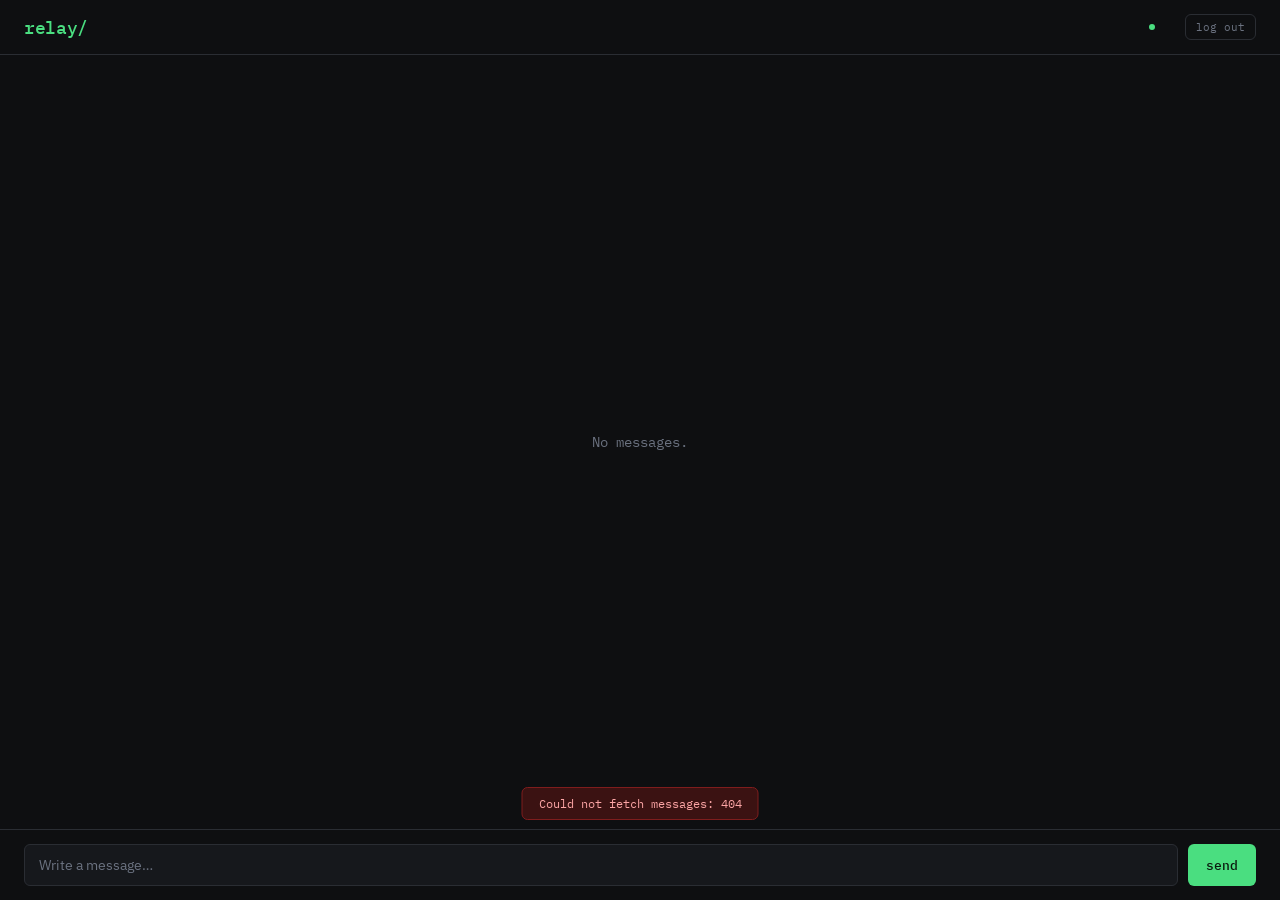
==== bff/src/main/resources/static/index.html @ 6a46d388 "Add chat UI, improve logout handling, and enhance user/message services - Add `index.html` with chat" ====
<!DOCTYPE html>
<html lang="en">
<head>
    <meta charset="UTF-8"/>
    <meta name="viewport" content="width=device-width, initial-scale=1.0"/>
    <title>Relay Chat</title>
    <style>
        @import url('https://fonts.googleapis.com/css2?family=IBM+Plex+Mono:wght@400;500&family=IBM+Plex+Sans:wght@300;400;500&display=swap');

        *, *::before, *::after {
            box-sizing: border-box;
            margin: 0;
            padding: 0;
        }

        :root {
            --bg: #0e0f11;
            --surface: #16181c;
            --border: #2a2d33;
            --accent: #4ade80;
            --accent2: #86efac;
            --muted: #6b7280;
            --text: #e5e7eb;
            --radius: 6px;
            --mono: 'IBM Plex Mono', monospace;
            --sans: 'IBM Plex Sans', sans-serif;
        }

        body {
            font-family: var(--sans);
            background: var(--bg);
            color: var(--text);
            height: 100dvh;
            display: grid;
            grid-template-rows: auto 1fr auto;
            grid-template-columns: 1fr;
        }

        /* ── Header ── */
        header {
            padding: 14px 24px;
            border-bottom: 1px solid var(--border);
            display: flex;
            align-items: center;
            gap: 12px;
        }

        header .logo {
            font-family: var(--mono);
            font-size: 1.1rem;
            font-weight: 500;
            color: var(--accent);
            letter-spacing: -0.02em;
        }

        header .status {
            font-family: var(--mono);
            font-size: 0.7rem;
            color: var(--muted);
            margin-left: auto;
            margin-right: 12px;
            display: flex;
            align-items: center;
            gap: 6px;
        }

        header .status .dot {
            display: inline-block;
            width: 6px;
            height: 6px;
            border-radius: 50%;
            background: var(--accent);
            animation: pulse 2s ease-in-out infinite;
            flex-shrink: 0;
        }

        @keyframes pulse {
            0%, 100% { opacity: 1; }
            50%       { opacity: 0.35; }
        }

        /* ── Message list ── */
        #messages {
            overflow-y: auto;
            padding: 20px 24px;
            display: flex;
            flex-direction: column;
            gap: 8px;
        }

        #messages:empty::after {
            content: 'No messages.';
            color: var(--muted);
            font-size: 0.85rem;
            font-family: var(--mono);
            align-self: center;
            margin-top: auto;
            margin-bottom: auto;
        }

        .msg {
            background: var(--surface);
            border: 1px solid var(--border);
            border-radius: var(--radius);
            padding: 10px 14px;
            max-width: 72%;
            width: fit-content;
            animation: fadeIn 0.15s ease;
        }

        @keyframes fadeIn {
            from {
                opacity: 0;
                transform: translateY(4px);
            }
        }

        .msg.own {
            align-self: flex-end;
            border-color: #2a3d30;
            background: #131f16;
        }

        .msg .sender {
            font-family: var(--mono);
            font-size: 0.65rem;
            color: var(--accent);
            margin-bottom: 4px;
            text-transform: lowercase;
        }

        .msg.own .sender {
            color: var(--accent2);
        }

        .msg .body {
            font-size: 0.9rem;
            line-height: 1.5;
            color: var(--text);
        }

        .msg .ts {
            font-family: var(--mono);
            font-size: 0.6rem;
            color: var(--muted);
            margin-top: 4px;
            text-align: right;
            white-space: nowrap;
        }

        /* ── Compose area ── */
        footer {
            border-top: 1px solid var(--border);
            padding: 14px 24px;
            display: flex;
            gap: 10px;
            align-items: flex-end;
        }

        #input {
            flex: 1;
            background: var(--surface);
            border: 1px solid var(--border);
            border-radius: var(--radius);
            color: var(--text);
            font-family: var(--sans);
            font-size: 0.9rem;
            padding: 10px 14px;
            resize: none;
            min-height: 42px;
            max-height: 120px;
            line-height: 1.4;
            outline: none;
            transition: border-color 0.15s;
        }

        #input:focus {
            border-color: var(--accent);
        }

        #input::placeholder {
            color: var(--muted);
        }

        #send-btn {
            background: var(--accent);
            color: #0a1a0d;
            border: none;
            border-radius: var(--radius);
            font-family: var(--mono);
            font-size: 0.8rem;
            font-weight: 500;
            padding: 10px 18px;
            cursor: pointer;
            height: 42px;
            transition: background 0.15s, opacity 0.15s;
            white-space: nowrap;
        }

        #send-btn:hover {
            background: var(--accent2);
        }

        #send-btn:active {
            opacity: 0.75;
        }

        #send-btn:disabled {
            opacity: 0.4;
            cursor: not-allowed;
        }

        /* ── Logout ── */
        .logout-btn {
            background: transparent;
            border: 1px solid var(--border);
            border-radius: var(--radius);
            color: var(--muted);
            font-family: var(--mono);
            font-size: 0.7rem;
            padding: 5px 10px;
            cursor: pointer;
            transition: border-color 0.15s, color 0.15s;
        }

        .logout-btn:hover {
            border-color: var(--accent);
            color: var(--accent);
        }

        /* ── Error toast ── */
        #error {
            display: none;
            position: fixed;
            bottom: 80px;
            left: 50%;
            transform: translateX(-50%);
            background: #3b1212;
            border: 1px solid #7f1d1d;
            color: #fca5a5;
            font-family: var(--mono);
            font-size: 0.75rem;
            padding: 8px 16px;
            border-radius: var(--radius);
            z-index: 99;
        }

        #error.show {
            display: block;
            animation: fadeIn 0.2s ease;
        }
    </style>
</head>
<body>

<header>
    <div class="logo">relay/</div>
    <div class="status">
        <span class="dot"></span>
        <span id="who"></span>
    </div>
    <form action="/logout" method="post">
        <button type="submit" class="logout-btn">log out</button>
    </form>
</header>

<div id="messages"></div>

<footer>
    <textarea id="input" placeholder="Write a message…" rows="1"></textarea>
    <button id="send-btn">send</button>
</footer>

<div id="error"></div>

<script>
    let currentUser = null;

    async function init() {
        try {
            const res = await fetch('/api/users/me');
            if (res.status === 401 || res.status === 302) {
                window.location.href = '/oauth2/authorization/authservice';
                return;
            }
            const user = await res.json();
            currentUser = user.username ?? user.sub ?? user.email ?? 'du';
            document.getElementById('who').textContent = currentUser;
        } catch (e) {
            showError('Could not fetch user: ' + e.message);
        }
        await loadMessages();
    }

    async function loadMessages() {
        try {
            const res = await fetch('/api/messages');
            if (!res.ok) throw new Error(res.status);
            const messages = await res.json();
            const list = document.getElementById('messages');
            list.innerHTML = '';
            messages.forEach(renderMessage);
        } catch (e) {
            showError('Could not fetch messages: ' + e.message);
        }
    }

    function renderMessage(msg) {
        const list = document.getElementById('messages');
        const div = document.createElement('div');
        const isOwn = msg.senderId === currentUser || msg.sender === currentUser;
        div.className = 'msg' + (isOwn ? ' own' : '');

        const sender = msg.senderId ?? msg.sender ?? 'unknown';
        const body   = msg.content ?? msg.text ?? msg.body ?? '';
        const time = msg.createdAt
            ? new Date(msg.createdAt).toLocaleString('sv-SE', {
                year: 'numeric',
                month: '2-digit',
                day: '2-digit',
                hour: '2-digit',
                minute: '2-digit'
            })
            : '';

        div.innerHTML = `
            <div class="sender">${esc(sender)}</div>
            <div class="body">${esc(body)}</div>
            ${time ? `<div class="ts">${time}</div>` : ''}
        `;
        list.appendChild(div);
        list.scrollTop = list.scrollHeight;
    }

    async function sendMessage() {
        const input = document.getElementById('input');
        const btn   = document.getElementById('send-btn');
        const text  = input.value.trim();
        if (!text) return;

        btn.disabled = true;
        try {
            const res = await fetch('/api/messages', {
                method: 'POST',
                headers: { 'Content-Type': 'application/json' },
                body: JSON.stringify({ content: text })
            });
            if (!res.ok) throw new Error(res.status);
            const msg = await res.json();
            input.value = '';
            input.style.height = 'auto';
            renderMessage(msg);
        } catch (e) {
            showError('Could not send: ' + e.message);
        } finally {
            btn.disabled = false;
            input.focus();
        }
    }

    document.getElementById('input').addEventListener('input', function () {
        this.style.height = 'auto';
        this.style.height = Math.min(this.scrollHeight, 120) + 'px';
    });

    document.getElementById('input').addEventListener('keydown', e => {
        if (e.key === 'Enter' && !e.shiftKey) {
            e.preventDefault();
            sendMessage();
        }
    });

    document.getElementById('send-btn').addEventListener('click', sendMessage);

    function showError(msg) {
        const el = document.getElementById('error');
        el.textContent = msg;
        el.classList.add('show');
        setTimeout(() => el.classList.remove('show'), 3000);
    }

    function esc(str) {
        return String(str)
            .replace(/&/g, '&amp;').replace(/</g, '&lt;')
            .replace(/>/g, '&gt;').replace(/"/g, '&quot;');
    }

    init();
</script>
</body>
</html>
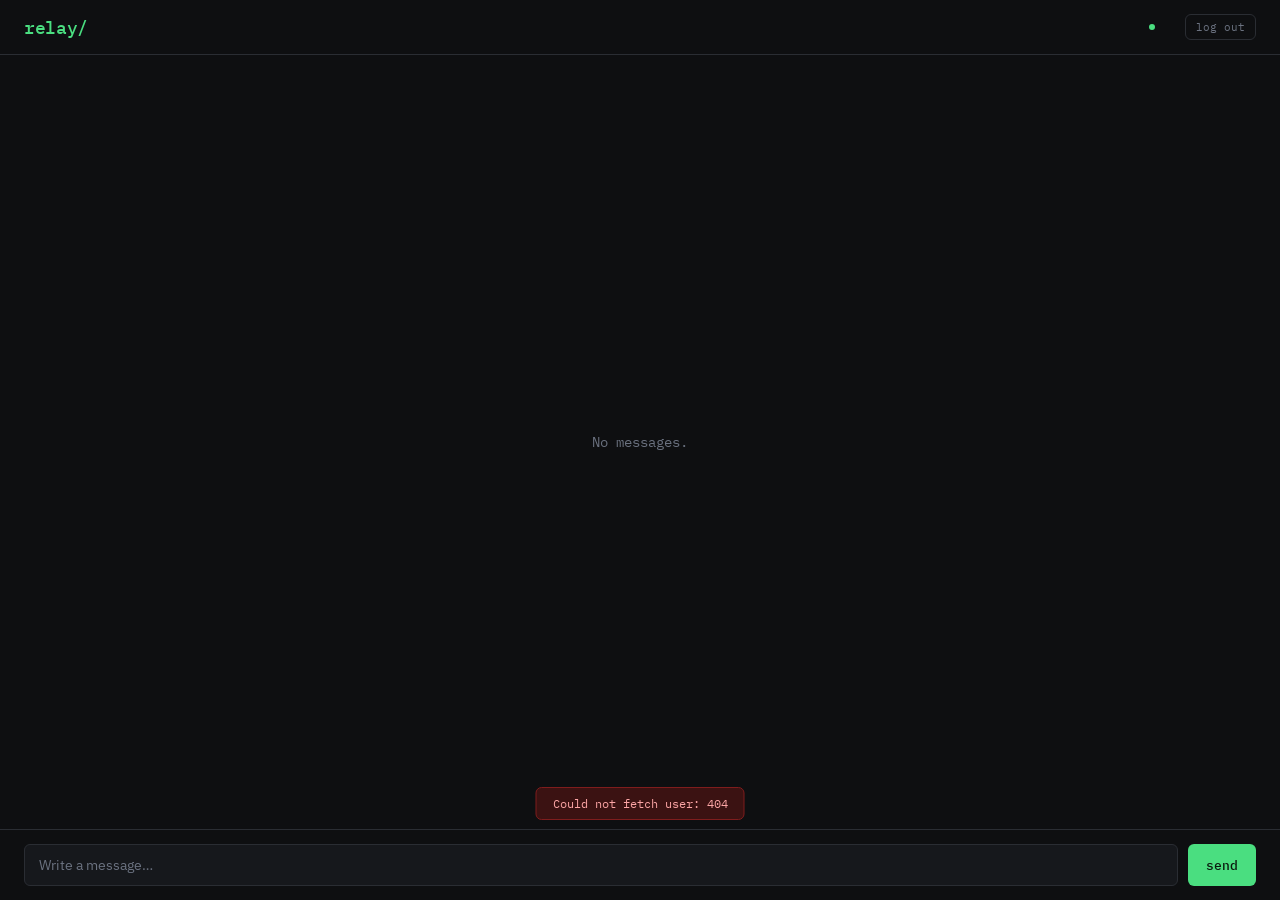
==== commit 4983d631: "- Externalize `postLogoutRedirectUri` configuration in `BffConfig`. - Change `senderId` type from `U" ====
--- a/bff/src/main/resources/static/index.html
+++ b/bff/src/main/resources/static/index.html
@@ -279,22 +279,33 @@
     async function init() {
         try {
             const res = await fetch('/api/users/me');
-            if (res.status === 401 || res.status === 302) {
+            if (res.status === 401 || res.redirected) {
                 window.location.href = '/oauth2/authorization/authservice';
                 return;
             }
+            if (!res.ok) throw new Error(res.status);
             const user = await res.json();
-            currentUser = user.username ?? user.sub ?? user.email ?? 'du';
+            currentUser = user.username ?? user.sub ?? user.email ?? 'unknown';
             document.getElementById('who').textContent = currentUser;
         } catch (e) {
             showError('Could not fetch user: ' + e.message);
+            return;
         }
         await loadMessages();
+    }
+
+    function handleResponse(res) {
+        if (res.status === 401 || res.redirected) {
+            window.location.href = '/oauth2/authorization/authservice';
+            return false;
+        }
+        return true;
     }
 
     async function loadMessages() {
         try {
             const res = await fetch('/api/messages');
+            if (!handleResponse(res)) return;
             if (!res.ok) throw new Error(res.status);
             const messages = await res.json();
             const list = document.getElementById('messages');
@@ -345,6 +356,7 @@
                 headers: { 'Content-Type': 'application/json' },
                 body: JSON.stringify({ content: text })
             });
+            if (!handleResponse(res)) return;
             if (!res.ok) throw new Error(res.status);
             const msg = await res.json();
             input.value = '';
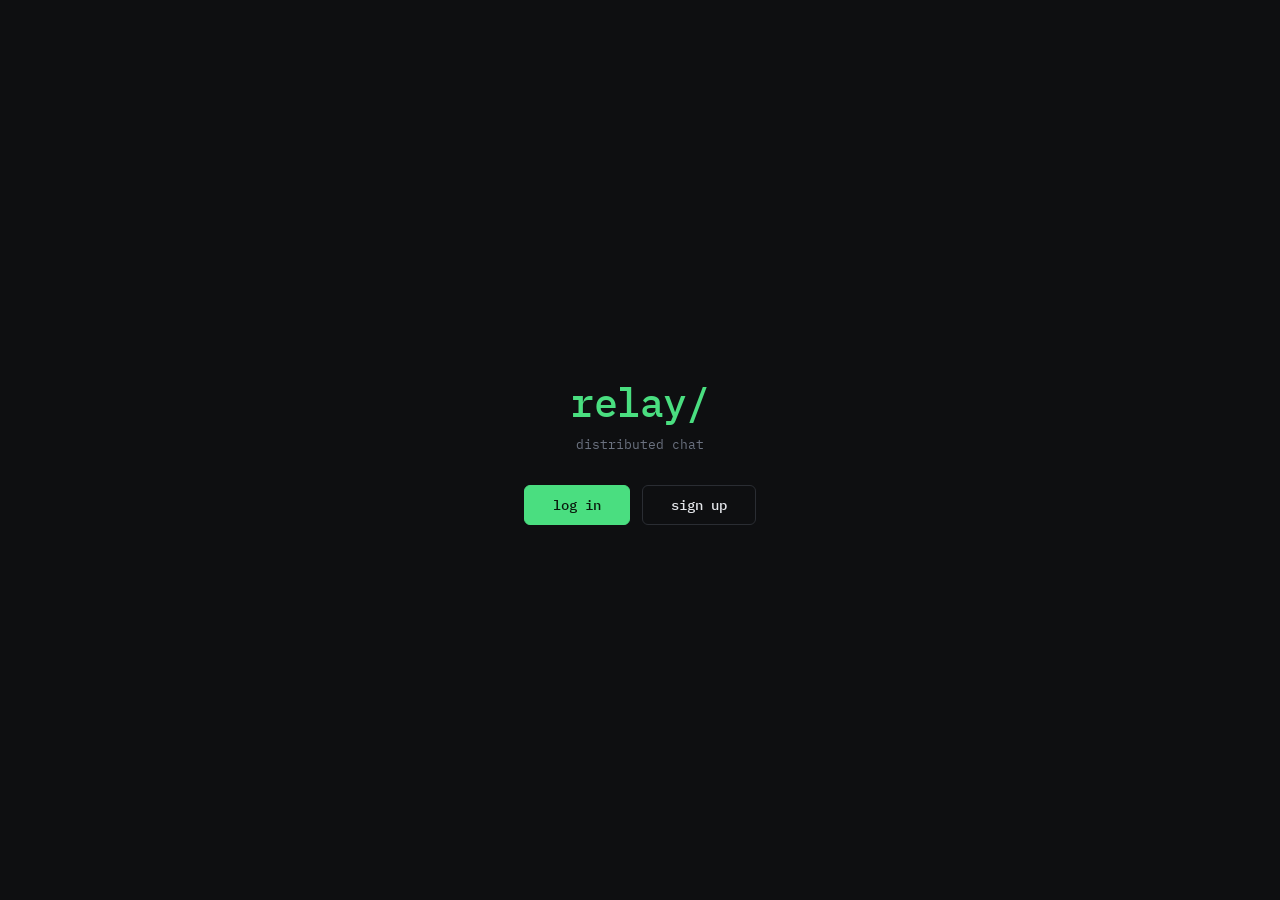
==== commit 3a2cdc5c: "Introduce `register.html`, redesign `index.html`, and add `app.html` for improved views and navigati" ====
--- a/bff/src/main/resources/static/index.html
+++ b/bff/src/main/resources/static/index.html
@@ -3,15 +3,11 @@
 <head>
     <meta charset="UTF-8"/>
     <meta name="viewport" content="width=device-width, initial-scale=1.0"/>
-    <title>Relay Chat</title>
+    <title>Relay</title>
     <style>
-        @import url('https://fonts.googleapis.com/css2?family=IBM+Plex+Mono:wght@400;500&family=IBM+Plex+Sans:wght@300;400;500&display=swap');
+        @import url('https://fonts.googleapis.com/css2?family=IBM+Plex+Mono:wght@400;500&display=swap');
 
-        *, *::before, *::after {
-            box-sizing: border-box;
-            margin: 0;
-            padding: 0;
-        }
+        *, *::before, *::after { box-sizing: border-box; margin: 0; padding: 0; }
 
         :root {
             --bg: #0e0f11;
@@ -23,381 +19,82 @@
             --text: #e5e7eb;
             --radius: 6px;
             --mono: 'IBM Plex Mono', monospace;
-            --sans: 'IBM Plex Sans', sans-serif;
         }
 
         body {
-            font-family: var(--sans);
+            font-family: var(--mono);
             background: var(--bg);
             color: var(--text);
             height: 100dvh;
-            display: grid;
-            grid-template-rows: auto 1fr auto;
-            grid-template-columns: 1fr;
+            display: flex;
+            align-items: center;
+            justify-content: center;
         }
 
-        /* ── Header ── */
-        header {
-            padding: 14px 24px;
-            border-bottom: 1px solid var(--border);
+        .container {
             display: flex;
+            flex-direction: column;
             align-items: center;
-            gap: 12px;
+            gap: 32px;
         }
 
-        header .logo {
-            font-family: var(--mono);
-            font-size: 1.1rem;
+        .logo {
+            font-size: 2.5rem;
             font-weight: 500;
             color: var(--accent);
             letter-spacing: -0.02em;
         }
 
-        header .status {
+        .tagline {
             font-family: var(--mono);
-            font-size: 0.7rem;
+            font-size: 0.8rem;
             color: var(--muted);
-            margin-left: auto;
-            margin-right: 12px;
-            display: flex;
-            align-items: center;
-            gap: 6px;
+            text-align: center;
         }
 
-        header .status .dot {
-            display: inline-block;
-            width: 6px;
-            height: 6px;
-            border-radius: 50%;
-            background: var(--accent);
-            animation: pulse 2s ease-in-out infinite;
-            flex-shrink: 0;
+        .buttons {
+            display: flex;
+            gap: 12px;
         }
 
-        @keyframes pulse {
-            0%, 100% { opacity: 1; }
-            50%       { opacity: 0.35; }
+        .btn {
+            font-family: var(--mono);
+            font-size: 0.85rem;
+            font-weight: 500;
+            padding: 10px 28px;
+            border-radius: var(--radius);
+            cursor: pointer;
+            text-decoration: none;
+            transition: background 0.15s, border-color 0.15s, color 0.15s;
         }
 
-        /* ── Message list ── */
-        #messages {
-            overflow-y: auto;
-            padding: 20px 24px;
-            display: flex;
-            flex-direction: column;
-            gap: 8px;
+        .btn-primary {
+            background: var(--accent);
+            color: #0a1a0d;
+            border: 1px solid var(--accent);
         }
 
-        #messages:empty::after {
-            content: 'No messages.';
-            color: var(--muted);
-            font-size: 0.85rem;
-            font-family: var(--mono);
-            align-self: center;
-            margin-top: auto;
-            margin-bottom: auto;
+        .btn-primary:hover { background: var(--accent2); border-color: var(--accent2); }
+
+        .btn-secondary {
+            background: transparent;
+            color: var(--text);
+            border: 1px solid var(--border);
         }
 
-        .msg {
-            background: var(--surface);
-            border: 1px solid var(--border);
-            border-radius: var(--radius);
-            padding: 10px 14px;
-            max-width: 72%;
-            width: fit-content;
-            animation: fadeIn 0.15s ease;
-        }
-
-        @keyframes fadeIn {
-            from {
-                opacity: 0;
-                transform: translateY(4px);
-            }
-        }
-
-        .msg.own {
-            align-self: flex-end;
-            border-color: #2a3d30;
-            background: #131f16;
-        }
-
-        .msg .sender {
-            font-family: var(--mono);
-            font-size: 0.65rem;
-            color: var(--accent);
-            margin-bottom: 4px;
-            text-transform: lowercase;
-        }
-
-        .msg.own .sender {
-            color: var(--accent2);
-        }
-
-        .msg .body {
-            font-size: 0.9rem;
-            line-height: 1.5;
-            color: var(--text);
-        }
-
-        .msg .ts {
-            font-family: var(--mono);
-            font-size: 0.6rem;
-            color: var(--muted);
-            margin-top: 4px;
-            text-align: right;
-            white-space: nowrap;
-        }
-
-        /* ── Compose area ── */
-        footer {
-            border-top: 1px solid var(--border);
-            padding: 14px 24px;
-            display: flex;
-            gap: 10px;
-            align-items: flex-end;
-        }
-
-        #input {
-            flex: 1;
-            background: var(--surface);
-            border: 1px solid var(--border);
-            border-radius: var(--radius);
-            color: var(--text);
-            font-family: var(--sans);
-            font-size: 0.9rem;
-            padding: 10px 14px;
-            resize: none;
-            min-height: 42px;
-            max-height: 120px;
-            line-height: 1.4;
-            outline: none;
-            transition: border-color 0.15s;
-        }
-
-        #input:focus {
-            border-color: var(--accent);
-        }
-
-        #input::placeholder {
-            color: var(--muted);
-        }
-
-        #send-btn {
-            background: var(--accent);
-            color: #0a1a0d;
-            border: none;
-            border-radius: var(--radius);
-            font-family: var(--mono);
-            font-size: 0.8rem;
-            font-weight: 500;
-            padding: 10px 18px;
-            cursor: pointer;
-            height: 42px;
-            transition: background 0.15s, opacity 0.15s;
-            white-space: nowrap;
-        }
-
-        #send-btn:hover {
-            background: var(--accent2);
-        }
-
-        #send-btn:active {
-            opacity: 0.75;
-        }
-
-        #send-btn:disabled {
-            opacity: 0.4;
-            cursor: not-allowed;
-        }
-
-        /* ── Logout ── */
-        .logout-btn {
-            background: transparent;
-            border: 1px solid var(--border);
-            border-radius: var(--radius);
-            color: var(--muted);
-            font-family: var(--mono);
-            font-size: 0.7rem;
-            padding: 5px 10px;
-            cursor: pointer;
-            transition: border-color 0.15s, color 0.15s;
-        }
-
-        .logout-btn:hover {
-            border-color: var(--accent);
-            color: var(--accent);
-        }
-
-        /* ── Error toast ── */
-        #error {
-            display: none;
-            position: fixed;
-            bottom: 80px;
-            left: 50%;
-            transform: translateX(-50%);
-            background: #3b1212;
-            border: 1px solid #7f1d1d;
-            color: #fca5a5;
-            font-family: var(--mono);
-            font-size: 0.75rem;
-            padding: 8px 16px;
-            border-radius: var(--radius);
-            z-index: 99;
-        }
-
-        #error.show {
-            display: block;
-            animation: fadeIn 0.2s ease;
-        }
+        .btn-secondary:hover { border-color: var(--accent); color: var(--accent); }
     </style>
 </head>
 <body>
-
-<header>
-    <div class="logo">relay/</div>
-    <div class="status">
-        <span class="dot"></span>
-        <span id="who"></span>
+<div class="container">
+    <div style="display:flex;flex-direction:column;align-items:center;gap:8px;">
+        <div class="logo">relay/</div>
+        <p class="tagline">distributed chat</p>
     </div>
-    <form action="/logout" method="post">
-        <button type="submit" class="logout-btn">log out</button>
-    </form>
-</header>
-
-<div id="messages"></div>
-
-<footer>
-    <textarea id="input" placeholder="Write a message…" rows="1"></textarea>
-    <button id="send-btn">send</button>
-</footer>
-
-<div id="error"></div>
-
-<script>
-    let currentUser = null;
-
-    async function init() {
-        try {
-            const res = await fetch('/api/users/me');
-            if (res.status === 401 || res.redirected) {
-                window.location.href = '/oauth2/authorization/authservice';
-                return;
-            }
-            if (!res.ok) throw new Error(res.status);
-            const user = await res.json();
-            currentUser = user.username ?? user.sub ?? user.email ?? 'unknown';
-            document.getElementById('who').textContent = currentUser;
-        } catch (e) {
-            showError('Could not fetch user: ' + e.message);
-            return;
-        }
-        await loadMessages();
-    }
-
-    function handleResponse(res) {
-        if (res.status === 401 || res.redirected) {
-            window.location.href = '/oauth2/authorization/authservice';
-            return false;
-        }
-        return true;
-    }
-
-    async function loadMessages() {
-        try {
-            const res = await fetch('/api/messages');
-            if (!handleResponse(res)) return;
-            if (!res.ok) throw new Error(res.status);
-            const messages = await res.json();
-            const list = document.getElementById('messages');
-            list.innerHTML = '';
-            messages.forEach(renderMessage);
-        } catch (e) {
-            showError('Could not fetch messages: ' + e.message);
-        }
-    }
-
-    function renderMessage(msg) {
-        const list = document.getElementById('messages');
-        const div = document.createElement('div');
-        const isOwn = msg.senderId === currentUser || msg.sender === currentUser;
-        div.className = 'msg' + (isOwn ? ' own' : '');
-
-        const sender = msg.senderId ?? msg.sender ?? 'unknown';
-        const body   = msg.content ?? msg.text ?? msg.body ?? '';
-        const time = msg.createdAt
-            ? new Date(msg.createdAt).toLocaleString('sv-SE', {
-                year: 'numeric',
-                month: '2-digit',
-                day: '2-digit',
-                hour: '2-digit',
-                minute: '2-digit'
-            })
-            : '';
-
-        div.innerHTML = `
-            <div class="sender">${esc(sender)}</div>
-            <div class="body">${esc(body)}</div>
-            ${time ? `<div class="ts">${time}</div>` : ''}
-        `;
-        list.appendChild(div);
-        list.scrollTop = list.scrollHeight;
-    }
-
-    async function sendMessage() {
-        const input = document.getElementById('input');
-        const btn   = document.getElementById('send-btn');
-        const text  = input.value.trim();
-        if (!text) return;
-
-        btn.disabled = true;
-        try {
-            const res = await fetch('/api/messages', {
-                method: 'POST',
-                headers: { 'Content-Type': 'application/json' },
-                body: JSON.stringify({ content: text })
-            });
-            if (!handleResponse(res)) return;
-            if (!res.ok) throw new Error(res.status);
-            const msg = await res.json();
-            input.value = '';
-            input.style.height = 'auto';
-            renderMessage(msg);
-        } catch (e) {
-            showError('Could not send: ' + e.message);
-        } finally {
-            btn.disabled = false;
-            input.focus();
-        }
-    }
-
-    document.getElementById('input').addEventListener('input', function () {
-        this.style.height = 'auto';
-        this.style.height = Math.min(this.scrollHeight, 120) + 'px';
-    });
-
-    document.getElementById('input').addEventListener('keydown', e => {
-        if (e.key === 'Enter' && !e.shiftKey) {
-            e.preventDefault();
-            sendMessage();
-        }
-    });
-
-    document.getElementById('send-btn').addEventListener('click', sendMessage);
-
-    function showError(msg) {
-        const el = document.getElementById('error');
-        el.textContent = msg;
-        el.classList.add('show');
-        setTimeout(() => el.classList.remove('show'), 3000);
-    }
-
-    function esc(str) {
-        return String(str)
-            .replace(/&/g, '&amp;').replace(/</g, '&lt;')
-            .replace(/>/g, '&gt;').replace(/"/g, '&quot;');
-    }
-
-    init();
-</script>
+    <div class="buttons">
+        <a href="/oauth2/authorization/authservice" class="btn btn-primary">log in</a>
+        <a href="/register.html" class="btn btn-secondary">sign up</a>
+    </div>
+</div>
 </body>
 </html>
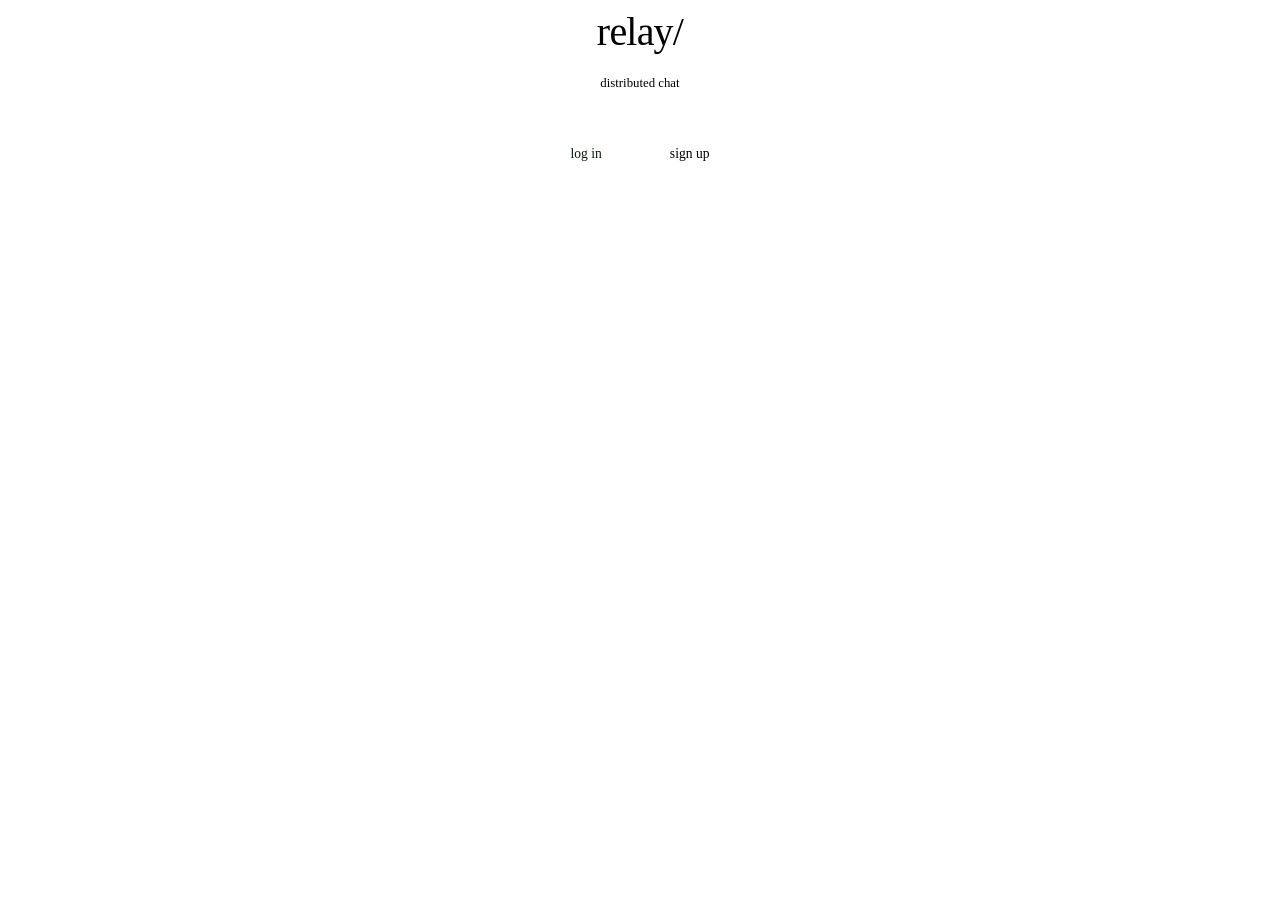
==== commit 8993be59: "Extract shared styles into `style.css` and include in HTML files. Update `BffConfig` to serve the ne" ====
--- a/bff/src/main/resources/static/index.html
+++ b/bff/src/main/resources/static/index.html
@@ -4,28 +4,9 @@
     <meta charset="UTF-8"/>
     <meta name="viewport" content="width=device-width, initial-scale=1.0"/>
     <title>Relay</title>
+    <link rel="stylesheet" href="/css/style.css"/>
     <style>
-        @import url('https://fonts.googleapis.com/css2?family=IBM+Plex+Mono:wght@400;500&display=swap');
-
-        *, *::before, *::after { box-sizing: border-box; margin: 0; padding: 0; }
-
-        :root {
-            --bg: #0e0f11;
-            --surface: #16181c;
-            --border: #2a2d33;
-            --accent: #4ade80;
-            --accent2: #86efac;
-            --muted: #6b7280;
-            --text: #e5e7eb;
-            --radius: 6px;
-            --mono: 'IBM Plex Mono', monospace;
-        }
-
         body {
-            font-family: var(--mono);
-            background: var(--bg);
-            color: var(--text);
-            height: 100dvh;
             display: flex;
             align-items: center;
             justify-content: center;
@@ -46,7 +27,6 @@
         }
 
         .tagline {
-            font-family: var(--mono);
             font-size: 0.8rem;
             color: var(--muted);
             text-align: center;
@@ -58,7 +38,6 @@
         }
 
         .btn {
-            font-family: var(--mono);
             font-size: 0.85rem;
             font-weight: 500;
             padding: 10px 28px;
